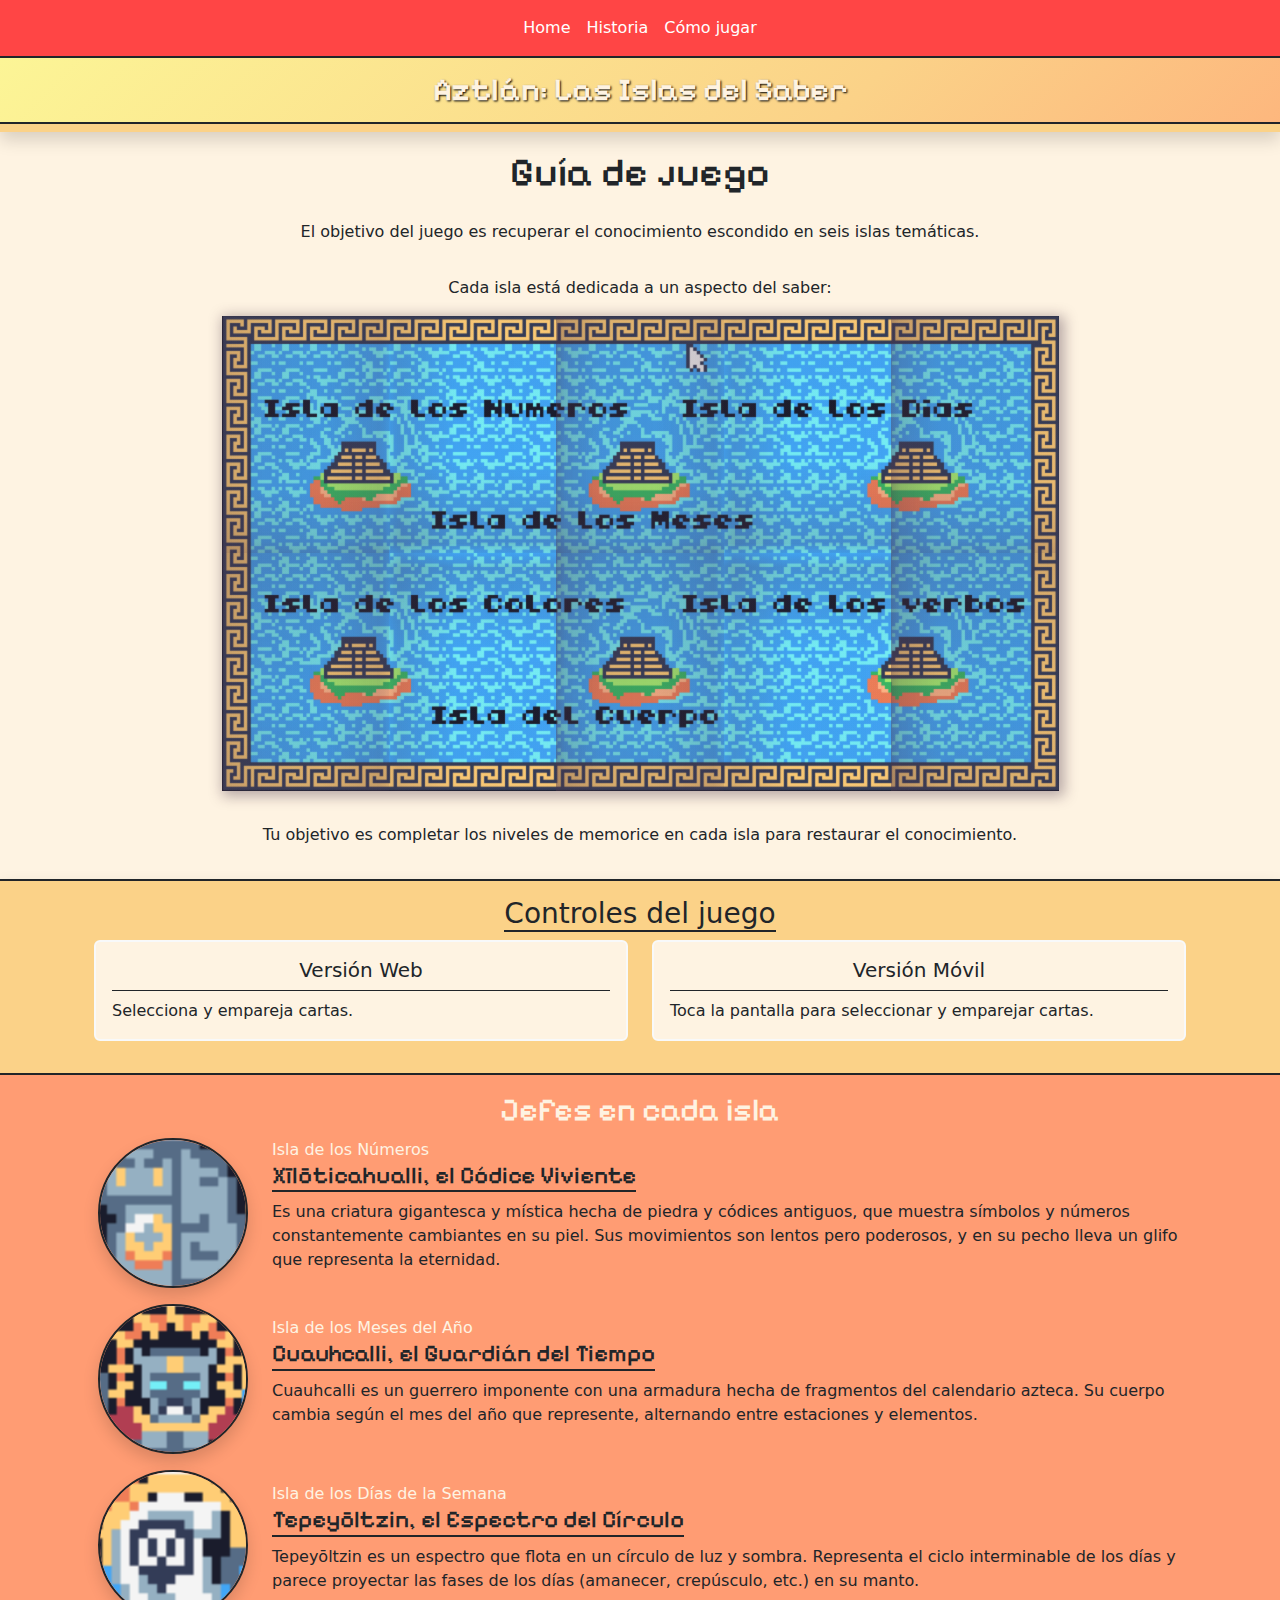
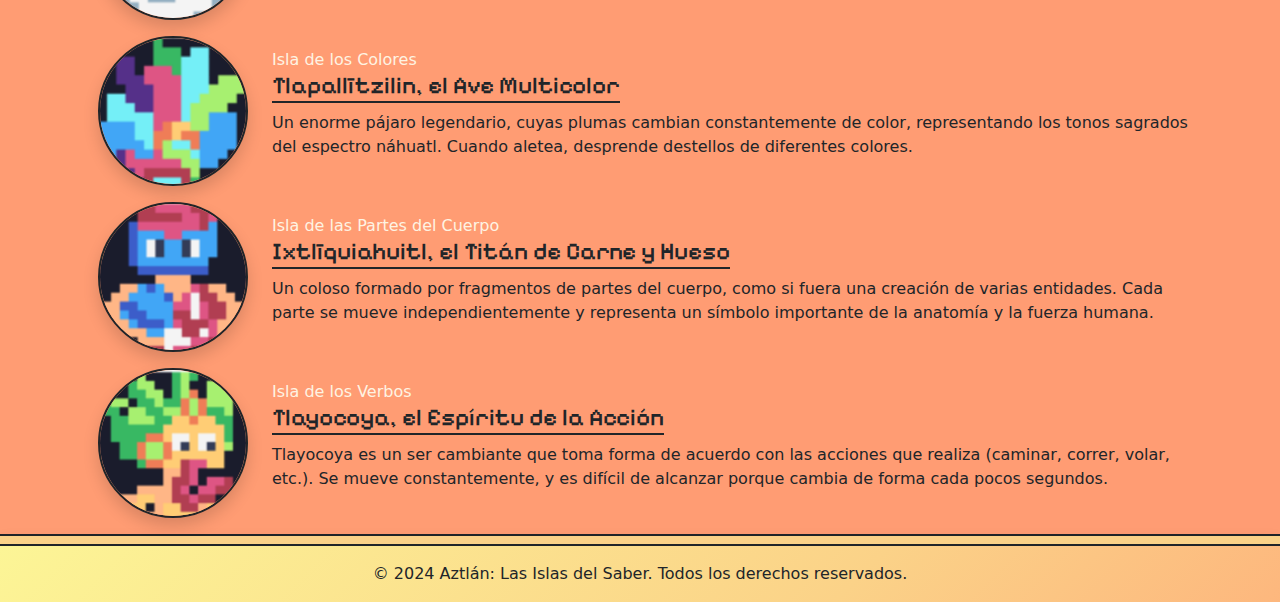
==== game.html @ 05bd03dd "Add home, history and game pages" ====
<!DOCTYPE html>
<html lang="en">
<head>
    <meta charset="UTF-8">
    <meta name="viewport" content="width=device-width, initial-scale=1.0">
    <title>Aztlán: Las Islas del Saber</title>
    <link rel="preconnect" href="https://fonts.googleapis.com">
    <link rel="preconnect" href="https://fonts.gstatic.com" crossorigin>
    <link href="https://fonts.googleapis.com/css2?family=Pixelify+Sans:wght@400..700&display=swap" rel="stylesheet">
    <link rel="stylesheet" href="css/colors.css">
    <link rel="stylesheet" href="css/effects.css">
    <link rel="stylesheet" href="css/game.css">
    <link href="https://cdn.jsdelivr.net/npm/bootstrap@5.3.3/dist/css/bootstrap.min.css" rel="stylesheet" integrity="sha384-QWTKZyjpPEjISv5WaRU9OFeRpok6YctnYmDr5pNlyT2bRjXh0JMhjY6hW+ALEwIH" crossorigin="anonymous">
</head>
<body id="bootstrap-override" class="bg-beige">
    <header class="pb-2 bg-yellow shadow">
        <nav class="bg-red py-2">
            <ul class="nav d-flex justify-content-center">
                <li class="nav-item"><a href="./index.html" class="nav-link text-white px-2">Home</a></li>
                <li class="nav-item"><a href="./history.html" class="nav-link text-white px-2">Historia</a></li>
                <li class="nav-item"><a href="./game.html" class="nav-link text-white px-2">Cómo jugar</a></li>
            </ul>
        </nav>
        <div class="d-flex justify-content-center bg-colors border-top border-bottom border-dark border-2 py-2">
            <span class="pixelify-sans beige title fs-2">Aztlán: Las Islas del Saber</span>
        </div>
    </header>
    <section id="map" class="py-3">
        <div class="container d-flex flex-column align-items-center justify-content-center">
            <span class="h1 pixelify-sans">Guía de juego</span>
            <span class="my-3">El objetivo del juego es recuperar el conocimiento escondido en seis islas temáticas.</span>
            <span class="my-3"> Cada isla está dedicada a un aspecto del saber:</span>
            <figure class="folded w-75">
                <img class="fold-me-please" src="images/islands_screen.png" alt=""/>
                <span class="folds main">
                    <span class="cell main-1"></span>
                    <span class="cell main-2"></span>
                    <span class="cell main-1"></span>
                    <span class="cell main-2"></span>
                    <span class="cell main-1"></span>
                </span>
                <span class="folds vertical">
                    <span class="cell vertical-1"></span>
                    <span class="cell vertical-2"></span>
                    <span class="cell vertical-3"></span>
                    <span class="cell vertical-4"></span>
                    <span class="cell vertical-5"></span>
                </span> 
                <span class="folds horizontal">
                    <span class="cell horizontal-1"></span>
                    <span class="cell horizontal-2"></span>
                    <span class="cell horizontal-1"></span>
                    <span class="cell horizontal-2"></span>
                    <span class="cell horizontal-1"></span>
                    <span class="cell horizontal-3"></span>
                    <span class="cell horizontal-4"></span>
                    <span class="cell horizontal-3"></span>
                    <span class="cell horizontal-4"></span>
                    <span class="cell horizontal-3"></span>
                </span>
            </figure>
            <span class="my-3">Tu objetivo es completar los niveles de memorice en cada isla para restaurar el conocimiento.</span>
        </div>
    </section>
    <section class="bg-yellow py-3 shadow border-dark border-top border-bottom border-2">
        <div class="container d-flex flex-column align-items-center justify-content-center">
            <span class="h3 border-bottom border-2 border-dark">Controles del juego</span>
            <div class="row g2 w-100">
                <div class="col-md-6">
                    <div class="card border-light border-2 zoom bg-beige mb-3">
                        <div class="card-body">
                          <h5 class="card-title text-center border-bottom border-dark pb-2">Versión Web</h5>
                          <p class="card-text">Selecciona y empareja cartas.</p>
                        </div>
                    </div>
                </div>
                <div class="col-md-6">
                    <div class="card border-light border-2 zoom bg-beige mb-3">
                        <div class="card-body">
                          <h5 class="card-title text-center border-bottom border-dark pb-2">Versión Móvil</h5>
                          <p class="card-text">Toca la pantalla para seleccionar y emparejar cartas.</p>
                        </div>
                    </div>
                </div>
            </div>
        </div>
    </section>
    <section id="bosses" class="py-3 bg-peach border-bottom border-2 border-dark">
        <div class="container">
            <div class="d-flex justify-content-center">
                <span class="h2 pixelify-sans beige">Jefes en cada isla</span>
            </div>
            <div class="row mb-3">
                <div class="col-md-2 d-flex justify-content-end">
                    <img src="images/xiloticahualli.png" alt="" class="rounded-circle border border-2 border-dark shadow zoom">
                </div>
                <div class="col-md-10 d-flex align-items-start flex-column justify-content-center">
                    <span class="beige">Isla de los Números</span>
                    <span class="h4 pixelify-sans border-bottom border-2 border-dark">Xīlōticahualli, el Códice Viviente</span>
                    <p>
                        Es una criatura gigantesca y mística hecha de piedra y códices antiguos, 
                        que muestra símbolos y números constantemente cambiantes en su piel. Sus 
                        movimientos son lentos pero poderosos, y en su pecho lleva un glifo que 
                        representa la eternidad.
                    </p>
                </div>
            </div>
            <div class="row mb-3">
                <div class="col-md-2 d-flex justify-content-end">
                    <img src="images/cuauhcalli.png" alt="" class="rounded-circle border border-2 border-dark shadow zoom">
                </div>
                <div class="col-md-10 d-flex align-items-start flex-column justify-content-center">
                    <span class="beige">Isla de los Meses del Año</span>
                    <span class="h4 pixelify-sans border-bottom border-2 border-dark">Cuauhcalli, el Guardián del Tiempo</span>
                    <p>
                        Cuauhcalli es un guerrero imponente con una armadura hecha de fragmentos del 
                        calendario azteca. Su cuerpo cambia según el mes del año que represente, 
                        alternando entre estaciones y elementos.
                    </p>
                </div>
            </div>
            <div class="row mb-3">
                <div class="col-md-2 d-flex justify-content-end">
                    <img src="images/tepeyoltzin.png" alt="" class="rounded-circle border border-2 border-dark shadow zoom">
                </div>
                <div class="col-md-10 d-flex align-items-start flex-column justify-content-center">
                    <span class="beige">Isla de los Días de la Semana</span>
                    <span class="h4 pixelify-sans border-bottom border-2 border-dark">Tepeyōltzin, el Espectro del Círculo</span>
                    <p>
                        Tepeyōltzin es un espectro que flota en un círculo de luz y sombra. Representa 
                        el ciclo interminable de los días y parece proyectar las fases de los días 
                        (amanecer, crepúsculo, etc.) en su manto.
                    </p>
                </div>
            </div>
            <div class="row mb-3">
                <div class="col-md-2 d-flex justify-content-end">
                    <img src="images/tlapalitzillin.png" alt="" class="rounded-circle border border-2 border-dark shadow zoom">
                </div>
                <div class="col-md-10 d-flex align-items-start flex-column justify-content-center">
                    <span class="beige">Isla de los Colores</span>
                    <span class="h4 pixelify-sans border-bottom border-2 border-dark">Tlapallītzilin, el Ave Multicolor</span>
                    <p>
                        Un enorme pájaro legendario, cuyas plumas cambian constantemente de color, 
                        representando los tonos sagrados del espectro náhuatl. Cuando aletea, desprende 
                        destellos de diferentes colores.
                    </p>
                </div>
            </div>
            <div class="row mb-3">
                <div class="col-md-2 d-flex justify-content-end">
                    <img src="images/ixtliquiahuitl,.png" alt="" class="rounded-circle border border-2 border-dark shadow zoom">
                </div>
                <div class="col-md-10 d-flex align-items-start flex-column justify-content-center">
                    <span class="beige">Isla de las Partes del Cuerpo</span>
                    <span class="h4 pixelify-sans border-bottom border-2 border-dark">Ixtlīquiahuitl, el Titán de Carne y Hueso</span>
                    <p>
                        Un coloso formado por fragmentos de partes del cuerpo, como si fuera una creación 
                        de varias entidades. Cada parte se mueve independientemente y representa un 
                        símbolo importante de la anatomía y la fuerza humana.
                    </p>
                </div>
            </div>
            <div class="row">
                <div class="col-md-2 d-flex justify-content-end">
                    <img src="images/tlayocoya.png" alt="" class="rounded-circle border border-2 border-dark shadow zoom">
                </div>
                <div class="col-md-10 d-flex align-items-start flex-column justify-content-center">
                    <span class="beige">Isla de los Verbos</span>
                    <span class="h4 pixelify-sans border-bottom border-2 border-dark">Tlayocoya, el Espíritu de la Acción</span>
                    <p>
                        Tlayocoya es un ser cambiante que toma forma de acuerdo con las acciones que 
                        realiza (caminar, correr, volar, etc.). Se mueve constantemente, y es difícil 
                        de alcanzar porque cambia de forma cada pocos segundos.
                    </p>
                </div>
            </div>
        </div>
    </section>
    <footer class="pt-2 bg-yellow shadow">
        <div class="bg-colors border-top border-dark border-2">
            <div class="container py-3 d-flex justify-content-center">
                <span>© 2024 Aztlán: Las Islas del Saber. Todos los derechos reservados.</span>
            </div>
        </div>
    </footer>
    <script src="https://cdn.jsdelivr.net/npm/bootstrap@5.3.3/dist/js/bootstrap.bundle.min.js" integrity="sha384-YvpcrYf0tY3lHB60NNkmXc5s9fDVZLESaAA55NDzOxhy9GkcIdslK1eN7N6jIeHz" crossorigin="anonymous"></script>
</body>
</html>
---- css/colors.css ----
#bootstrap-override .red {
    color: #FF4545;
}

#bootstrap-override .peach {
    color: #FF9C73;
}

#bootstrap-override .yellow {
    color: #FBD288;
}

#bootstrap-override .light-yellow {
    color: #FCF596;
}

#bootstrap-override .beige {
    color: #FEF3E2;
}

#bootstrap-override .bg-red {
    background-color: #FF4545;
}

#bootstrap-override .bg-peach {
    background-color: #FF9C73;
}

#bootstrap-override .bg-yellow {
    background-color: #FBD288;
}

#bootstrap-override .bg-light-yellow {
    background-color: #FCF596;
}

#bootstrap-override.bg-beige {
    background-color: #FEF3E2;
}

#bootstrap-override .bg-beige {
    background-color: #FEF3E2;
}

.bg-colors {
	background: linear-gradient(-45deg, #FF4545, #FF9C73, #FBD288, #FCF596);
	background-size: 200% 200%;
	animation: gradient 5s ease infinite;
}

@keyframes gradient {
	0% {
		background-position: 0% 50%;
	}
	50% {
		background-position: 100% 50%;
	}
	100% {
		background-position: 0% 50%;
	}
}

.title {
    text-shadow: 1px 1px 2px black;
}

.giant {
    font-size: 4rem;
}

.pixelify-sans {
  font-family: "Pixelify Sans", sans-serif;
  font-optical-sizing: auto;
  font-weight: 600;
  font-style: normal;
}
---- css/effects.css ----
.zoom {
  transition: transform .2s; 
}

.zoom:hover {
  transform: scale(1.2);
}
---- css/game.css ----
figure.folded {
  margin-inline: auto;
  width: min(100%, 60em);
  position:relative;
  display:flex;
  justify-content:center;
  align-items:center;
  overflow:hidden;
  background:#fff;
  box-shadow:
    0.2em 0.2em 0.8em 0.2em
    rgba(76, 53, 73, 0.4);
}

img.fold-me-please {
  width:100%;
  height:100%;
  object-fit:cover;
  filter:
    hue-rotate(0deg)
    saturate(1)
    brightness(1)
    contrast(1)
    opacity(1);
  mix-blend-mode:normal;
  image-rendering:high-quality;
  transform:scale(1);
  visibility:visible;
}

span.folds {
  position:absolute;
  top:0;
  right:0;
  bottom:0;
  left:0;
  display:grid;
  grid-template-columns:auto auto auto auto auto;
}

span.cell {
  border:0px solid rgba(30, 10, 60, 0.4);
  font-size:1em;
  display:flex;
  flex-direction:row;
  justify-content:center;
  align-items:center;
}

/* ----- ----- ----- ----- ----- ----- ----- ----- ----- ----- */
/* ----- ----- ----- ----- ----- ----- ----- ----- ----- ----- */

/* MAIN */
span.main {
  visibility:visible;
  filter:opacity(1);
}

span.main-1 {
  background-image: 
    linear-gradient(
      to right,
      rgba(76, 53, 73, 0.20) 0%,
      rgba(76, 53, 73, 0.10) 100%
    );
}

span.main-2 {
  background-image: 
    linear-gradient(
      to right,
      rgba(76, 53, 73, 0.04) 0%,
      rgba(76, 53, 73, 0.00) 100%
    );
}

/* ----- ----- ----- ----- ----- ----- ----- ----- ----- ----- */
/* ----- ----- ----- ----- ----- ----- ----- ----- ----- ----- */

/* VERTICAL */
span.vertical {
  visibility:visible;
  filter:opacity(1);
}

span.vertical-1 {
  background-image: 
    linear-gradient(
      to right,
      rgba(76, 53, 73, 0.08) 0%,
      rgba(76, 53, 73, 0.02) 20%,
      rgba(76, 53, 73, 0.00) 60%,
      rgba(76, 53, 73, 0.16) 94%,
      rgba(76, 53, 73, 0.10) 98%,
      rgba(76, 53, 73, 0.06) 100%
    );
}

span.vertical-2 {
  background-image: 
    linear-gradient(
      to right,
      rgba(76, 53, 73, 0.06) 0%,
      rgba(76, 53, 73, 0.10) 2%,
      rgba(76, 53, 73, 0.16) 6%,
      rgba(76, 53, 73, 0.00) 40%,
      rgba(76, 53, 73, 0.02) 100%
    );
}

span.vertical-3 {
  background-image: 
    linear-gradient(
      to right,
      rgba(76, 53, 73, 0.30) 0%,
      rgba(76, 53, 73, 0.24) 2%,
      rgba(76, 53, 73, 0.15) 5%,
      rgba(76, 53, 73, 0.00) 28%,
      rgba(76, 53, 73, 0.00) 60%,
      rgba(76, 53, 73, 0.16) 94%,
      rgba(76, 53, 73, 0.10) 98%,
      rgba(76, 53, 73, 0.06) 100%
    );
}

span.vertical-4 {
  background-image: 
    linear-gradient(
      to right,
      rgba(76, 53, 73, 0.06) 0%,
      rgba(76, 53, 73, 0.10) 2%,
      rgba(76, 53, 73, 0.16) 6%,
      rgba(76, 53, 73, 0.00) 40%,
      rgba(76, 53, 73, 0.02) 100%
    );
}

span.vertical-5 {
  background-image: 
    linear-gradient(
      to right,    
      rgba(76, 53, 73, 0.30) 0%,
      rgba(76, 53, 73, 0.24) 2%,
      rgba(76, 53, 73, 0.15) 5%,
      rgba(76, 53, 73, 0.00) 28%,
      rgba(76, 53, 73, 0.02) 100%      
    );
}

/* ----- ----- ----- ----- ----- ----- ----- ----- ----- ----- */
/* ----- ----- ----- ----- ----- ----- ----- ----- ----- ----- */

/* HORIZONTAL */
span.horizontal {
  visibility:visible;
  filter:opacity(1);
}

span.horizontal-1 {
  background-image: 
    linear-gradient(
      to bottom,
      rgba(76, 53, 73, 0.02) 0%,
      rgba(76, 53, 73, 0.00) 72%,
      rgba(76, 53, 73, 0.15) 95%,
      rgba(76, 53, 73, 0.24) 100%
    );
}

span.horizontal-2 {
  background-image: 
    linear-gradient(
      to bottom,
      rgba(76, 53, 73, 0.02) 0%,
      rgba(76, 53, 73, 0.00) 60%,
      rgba(76, 53, 73, 0.22) 96%,
      rgba(76, 53, 73, 0.08) 100%
    );
}

span.horizontal-3 {
  background-image: 
    linear-gradient(
      to top,
      rgba(76, 53, 73, 0.08) 0%,
      rgba(76, 53, 73, 0.00) 40%,
      rgba(76, 53, 73, 0.14) 100%
    );
}

span.horizontal-4 {
  background-image: 
    linear-gradient(
      to top,
      rgba(76, 53, 73, 0.02) 0%,
      rgba(76, 53, 73, 0.00) 60%,
      rgba(76, 53, 73, 0.18) 94%,
      rgba(76, 53, 73, 0.02) 100%
    );
}

/* ---------------------------------------------------
Written by STARIDAS GEOGRAPHY Making Maps Pretty 
info@staridasgeography.gr | www.staridasgeography.gr
Copyright 2021 | All Rights Reserved | CC BY-NC-SA 4.0
---------------------------------------------------- */

#bosses img {
    height: 150px;
    width: 150px;
    object-fit: cover;
    object-position: 0 0;
}
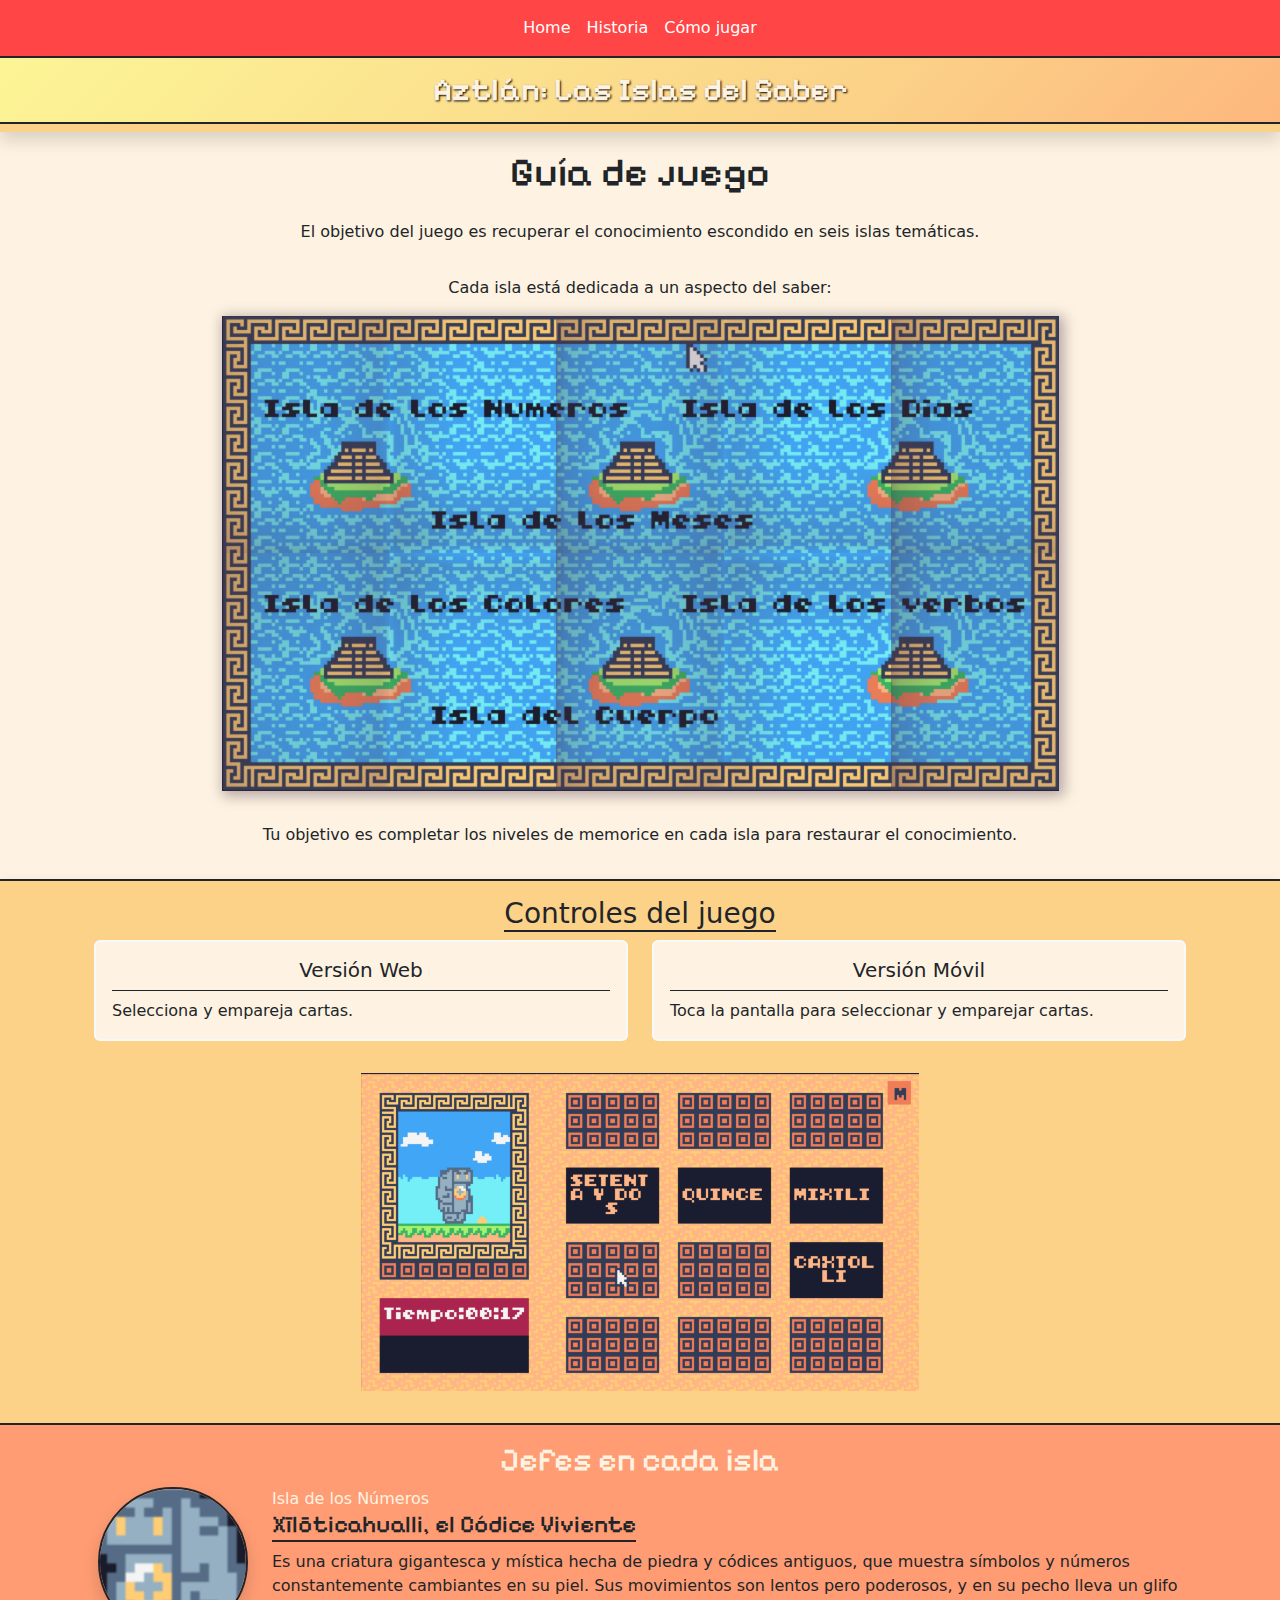
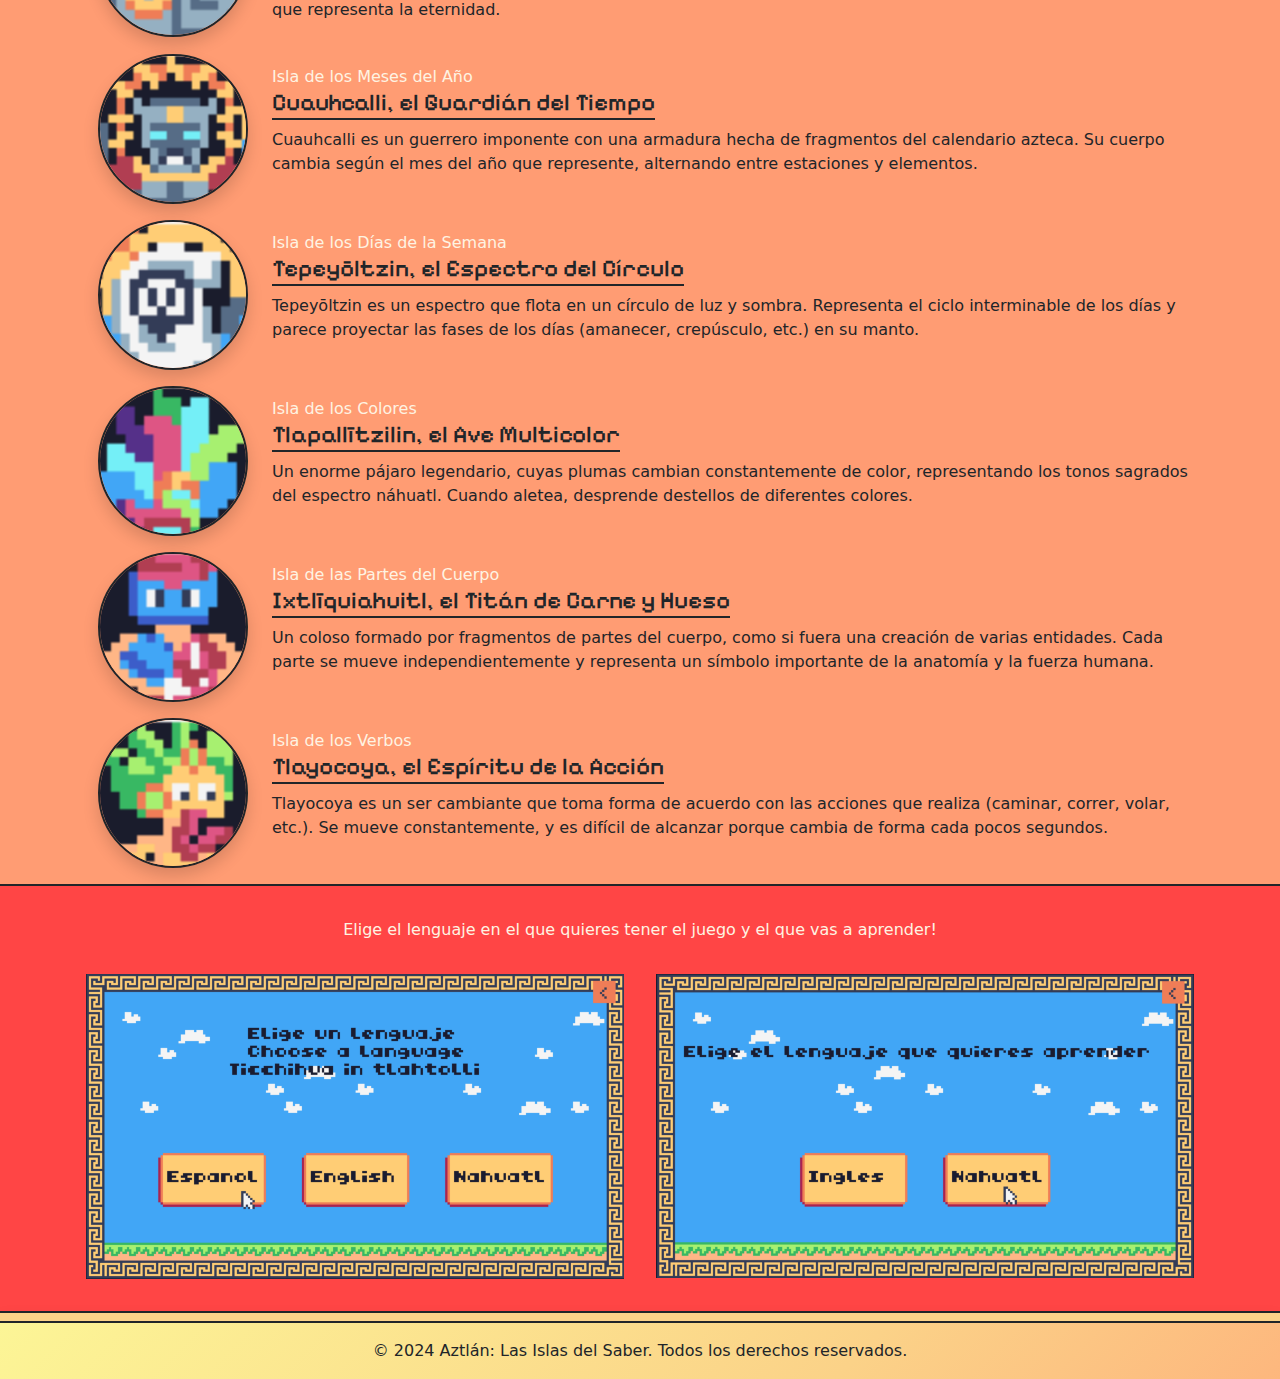
==== commit 27ac34ce: "Change images and update game page" ====
--- a/game.html
+++ b/game.html
@@ -83,6 +83,9 @@
                     </div>
                 </div>
             </div>
+            <div class="d-flex justify-content-center py-3">
+                <img src="./images/screen5.png" class="w-50" alt="">
+            </div>
         </div>
     </section>
     <section id="bosses" class="py-3 bg-peach border-bottom border-2 border-dark">
@@ -177,6 +180,15 @@
             </div>
         </div>
     </section>
+    <section class="py-3 bg-red border-bottom border-2 border-dark">
+        <div class="container">
+            <p class="text-center mt-3 beige">Elige el lenguaje en el que quieres tener el juego y el que vas a aprender!</p>
+            <div class="row">
+                <div class="col-md-6 p-3"><img class="img-fluid" src="./images/screen2.png" alt=""></div>
+                <div class="col-md-6 p-3"><img class="img-fluid" src="./images/screen3.png" alt=""></div>
+            </div>
+        </div>
+    </section>
     <footer class="pt-2 bg-yellow shadow">
         <div class="bg-colors border-top border-dark border-2">
             <div class="container py-3 d-flex justify-content-center">
